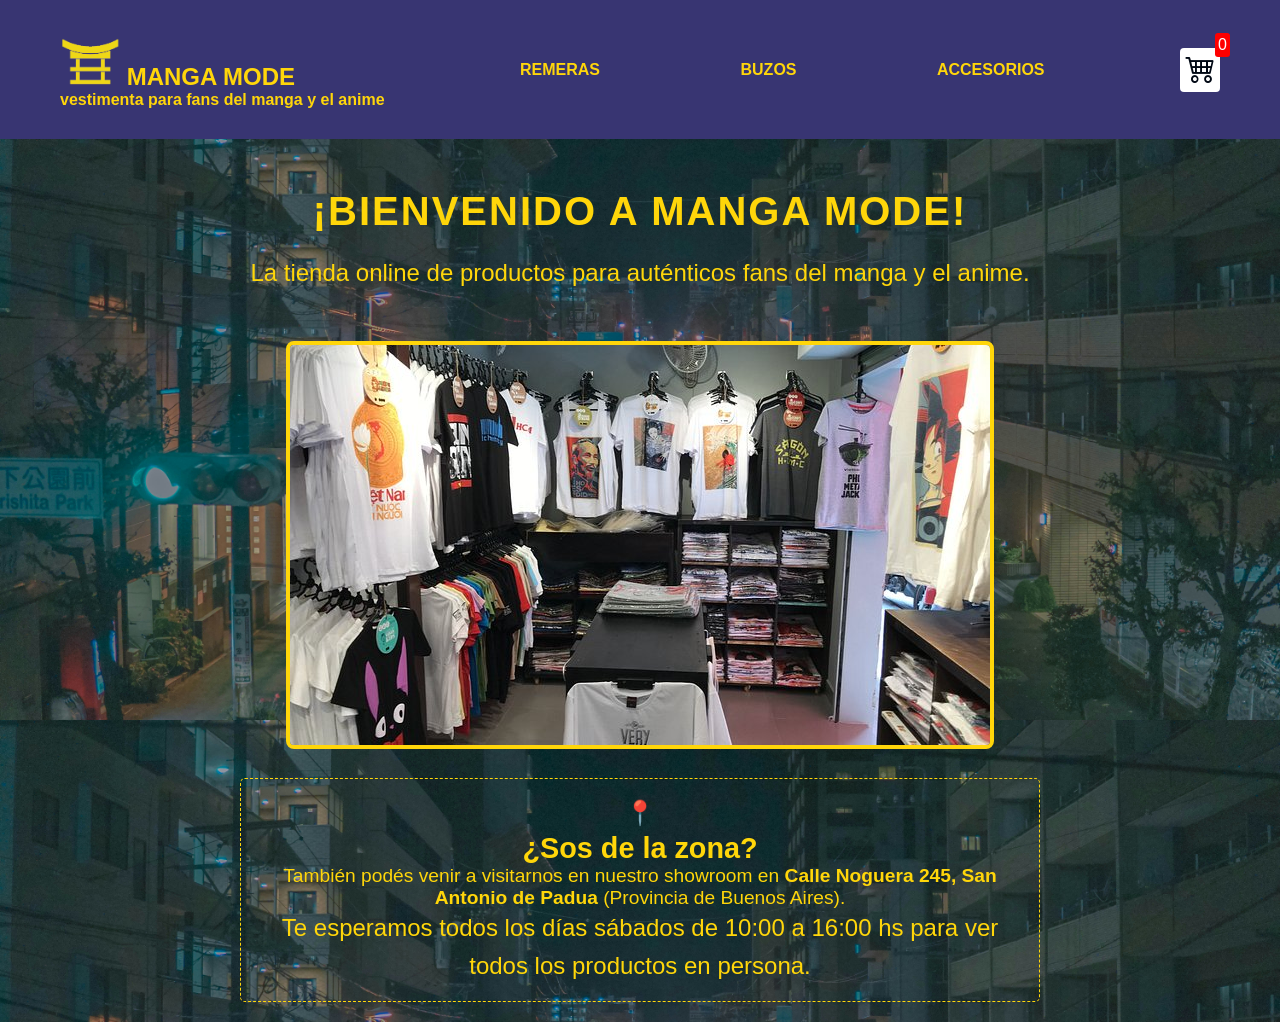
==== mangamode_main/index.html @ 603d8b11 "Add files via upload" ====
<!DOCTYPE html>
<html lang="es">
<head>
    <meta charset="UTF-8">
    <meta name="viewport" content="width=device-width, initial-scale=1.0">
    <title>MANGA MODE - Bienvenido</title>
    <link rel="stylesheet" href="src/style.css">
    <link rel="stylesheet" href="https://cdn.jsdelivr.net/npm/bootstrap-icons@1.11.3/font/bootstrap-icons.min.css">
</head>
<body>

  <div class="navbar">
    <a href="index.html">
      <h2><img src="src/imagenes/logo.png" width="60" alt="logo"> MANGA MODE</h2>
      <h4>vestimenta para fans del manga y el anime</h4>
    </a>
    <a href="tienda.html?seccion=remeras">
      <h4 class="cont">REMERAS</h4>
    </a>
    <a href="tienda.html?seccion=buzos">
      <h4 class="cont">BUZOS</h4>
    </a>
    <a href="tienda.html?seccion=accesorios">
      <h4 class="cont">ACCESORIOS</h4>
    </a>
    <a href="tienda.html?seccion=carrito">
      <div class="cart">
        <i class="bi bi-cart4"></i>
        <cart id="Amount" class="Amount">0</cart>
      </div>
    </a>
  </div>

  <div class="contenedor-bienvenida">
      <div class="mensaje-bienvenida">
          <h1>¡Bienvenido a Manga Mode!</h1>
          <p>La tienda online de productos para auténticos fans del manga y el anime.</p>
          <br>
          <div style="margin-top: 30px;">
              <img src="src/imagenes/tienda.jpg" alt="Tienda Manga Mode" style="max-width: 100%; height: auto; border: 4px solid #ffd60a; border-radius: 8px;">
          </div>
          <div style="margin-top: 25px; font-size: 1.2rem; border: 1px dashed #ffd60a; padding: 15px; border-radius: 5px;">
              <p>📍 <h2>¿Sos de la zona?</h2> 
                También podés venir a visitarnos en nuestro showroom en <strong>Calle Noguera 245, San Antonio de Padua</strong> (Provincia de Buenos Aires).</p>
              <p>Te esperamos todos los días sábados de 10:00 a 16:00 hs para ver todos los productos en persona.</p>
          </div>
      </div>
  </div>

</body>
</html>
---- mangamode_main/src/style.css ----
*{
margin:0;
padding:0;
box-sizing: border-box;
}
body {
font-family: sans-serif;
background-image: url("imagenes/background.jpg");
background-size:contain;
}
 
body.carrito {
    background-image: url("imagenes/background.jpg");
    background-size:cover;
    background-repeat:no-repeat}
    
 
/** IIIIIIIIIIIIIIIIIIIIII  barra de navegador  IIIIIIIIIIIIII**/
 
.navbar{
    display: flex;
    flex-direction: row;
    justify-content: space-between;
    background-color: #383572;
    padding: 30px 60px;
    margin-bottom: 30px;
    align-items: center;
}
 
a{
    color:#ffd60a ;
    text-decoration: none;
}
 
.cart{
    color: #000814;
    background-color:  rgb(255, 255, 255);;
    position: relative;
    font-size: 30px;
    padding: 5px;
    border-radius: 4px;
}
 
.cont{
    position: relative;
    padding: 5px;
}
 
.Amount{
    position: absolute;
    top: -15px;
    right: -10px;
    background-color: red;
    color: white;
    padding: 3px;
    border-radius: 3px;
    font-size: 16px;
}
 
/**
*IIIIIIIIIIIIIII los items de la tienda van aca IIIIIIIIIIIIIIIIII
**/
 
.tienda{
display: grid;
grid-template-columns: repeat(5, 225px);
gap: 50px;
justify-content: center;
}
 
 
.item{
    border:4px solid #ffd60a;
    border-radius: 5px;
    background-color: rgb(169, 158, 199);
}
 
.detalles{
    display: flex;
    flex-direction: column;
    padding: 10px;
    gap: 15px;
}
 
.precio_cantidad{
    display: flex;
    flex-direction: row;
    justify-content: space-between;
}
 
.button{
    display: flex;
    flex-direction: row;
    gap: 8px;
    font-size: 16px;
}
 
.bi-dash-lg{
    color: #9d0303;
}
 
.bi-plus-lg{
    color: #036d2a;
}
 
 
i{
    cursor: pointer;
}
 
 
/**  IIIIIIIIIIIIIIIIII  zoom a la imagen CUANDO PASA MOUSE  IIIIIIIII **/
 
 
.image-container {
  position: relative;
  overflow: hidden;
}
 
.image-container img {
  transition: transform 0.3s ease;
}
 
.image-container:hover img {
  transform: scale(1.08);
}
 
.zoom-overlay {
    position: absolute;
    top: 0;
    left: 0;
    width: 100%;
    height: 100%;
    background-size: 200%;
    background-position: center;
    background-repeat: no-repeat;
    display: none;
  }
  
 
 
/**IIIIIIIIIIIIIIIIIII  css para carrito   IIIIIIIIIIIIIIIIIIIIIIIII**/
 
 
.text-center{
    text-align: center;
    margin-bottom: 20px;
    color: #f2f2f6;
    padding: 20px;
}
 
.HomeBtn{
    color: #12022a;
    background-color: #b0a6be;
    border:none;
    padding: 9px;
    border-radius: 3px;
    margin-top: 15px;
}
 
.bi-x-lg{
    color: #9d0303;
    font-weight: bold;
}
 
 
.tiendcarrito{
    display: grid;
    grid-template-columns: repeat(1,320px);
    justify-content: center;
 
}
 
.carritoitem{
    border: 3px solid rgb(252, 252, 252);
    background-color: #e3d3b9;
    border-radius: 3px;
    display: flex;
    margin-top: -10px;
    margin-bottom: 20px;
    width: 310px;
}
 
 
.title-price-x{
    width: 195px;
    display: flex;
    align-items: center;
    gap: 5px;
    margin-bottom: 15px;
}
 
.title-price{
    display: flex;
    align-items: center;
    gap: 5px;
   
}
 
.cart-tittle-price{
    gap: 5px;
    background-color: #0d023d;
    color: #f6f6f6;
    border-radius: 4px;
    padding: 3px;
    
}
 
 
.compra,
.removeAll{
    color: #edc34d;
    background-color: #34095e;
    font-size: larger;
    border:none;
    padding: 9px;
    border-radius: 10px;
    margin-top: 15px;
}
 
 
#formularioCompra {
    display: flex;
    flex-direction: column;
    align-items: center;
    width: 9cm;
    margin: 0 auto; /* Centra el formulario horizontalmente */
    color: rgb(243, 243, 240);
    font-size: larger;
    border-radius: 4px;
    
}
 
#formularioCompra label,
#formularioCompra input,
#formularioCompra select,
#formularioCompra button {
    margin-bottom: 10px;
    width: 100%;
    padding: 10px; 
    box-sizing: border-box; 
}
 
#formularioCompra input[type="submit"] {
    width: auto;
    color: #edc34d;
    background-color: #34095e;
    font-size: larger;
    border:none;
    padding: 9px;
    border-radius: 10px;
    margin-top: 15px;
}
 
 
#label > div {
    color: white;
    font-weight: bold;
}
 


 
/* IIIIIIIIII Media Query para pantallas más pequeñas IIIIIIIIIIII */
 
 
@media (max-width: 768px) {
    .tienda {
      grid-template-columns: repeat(auto-fill, minmax(150px, 1fr));
      gap: 10px;
    }
 
 
    
  }
 
 
@media (max-width: 767px) {
    .navbar {
      flex-direction: column;
      align-items: center;
      padding: 10px;
    }
  
    .navbar a {
      margin-bottom: 10px;
    }
  
    .navbar h2 {
      margin-bottom: 5px;
    }
  
    .navbar h4 {
      margin-top: 0;
    }
  }

.carrito-container, 
.carrito-container h3, 
.carrito-container p, 
.carrito-container div,
.carrito-container strong {
    color: #ffffff !important;
}

/* Forzar a blanco los textos de las etiquetas (Nombre, Email, Dirección) del formulario */
#formularioCompra label {
    color: #ffffff !important;
}

/* Cambiar la línea de separación de los productos a amarilla para que no sea negra y combine con tu web */
.item-carrito {
    border-bottom: 1px solid #ffd60a !important;
}

     
        .contenedor-bienvenida {
            display: flex;
            justify-content: center;
            align-items: center;
            min-height: 60vh;
            padding: 20px;
            text-align: center;
        }

        .mensaje-bienvenida {
            color: #ffd60a; 
            max-width: 800px;
            font-family: sans-serif;
        }

        .mensaje-bienvenida h1 {
            font-size: 2.5rem;
            margin-bottom: 20px;
            text-transform: uppercase;
            letter-spacing: 2px;
        }

        .mensaje-bienvenida p {
            font-size: 1.5rem;
            line-height: 1.6;
        }

.seccion-tienda {
            display: none;
        }
        .seccion-activa {
            display: grid !important; 
        }
        
        .carrito-container {
            padding: 20px;
            max-width: 800px;
            margin: 0 auto;
        }
        .item-carrito {
            display: flex;
            justify-content: space-between;
            align-items: center;
            border-bottom: 1px solid #ccc;
            padding: 10px 0;
        }
        .formulario-compra {
            margin-top: 30px;
            padding: 20px;
            border: 1px dashed #333;
            display: none;
        }
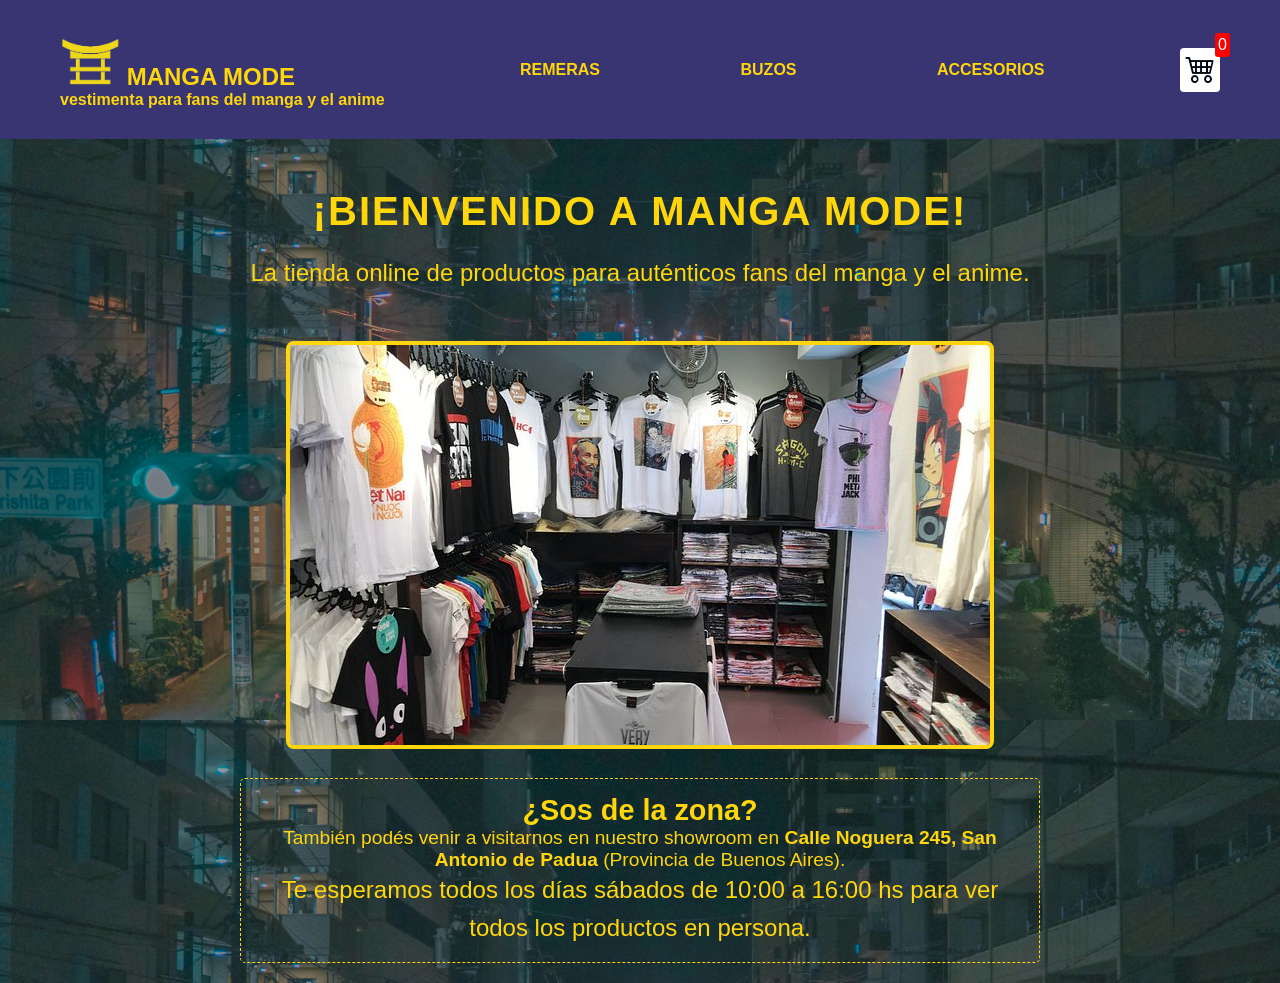
==== commit bda9934d: "Update index.html" ====
--- a/mangamode_main/index.html
+++ b/mangamode_main/index.html
@@ -4,8 +4,8 @@
     <meta charset="UTF-8">
     <meta name="viewport" content="width=device-width, initial-scale=1.0">
     <title>MANGA MODE - Bienvenido</title>
-    <link rel="stylesheet" href="src/style.css">
-    <link rel="stylesheet" href="https://cdn.jsdelivr.net/npm/bootstrap-icons@1.11.3/font/bootstrap-icons.min.css">
+<link rel="stylesheet" href="src/style.css">
+<link rel="stylesheet" href="https://cdn.jsdelivr.net/npm/bootstrap-icons@1.11.3/font/bootstrap-icons.min.css">
 </head>
 <body>
 
@@ -20,7 +20,7 @@
     <a href="tienda.html?seccion=buzos">
       <h4 class="cont">BUZOS</h4>
     </a>
-    <a href="tienda.html?seccion=accesorios">
+     <a href="tienda.html?seccion=accesorios">
       <h4 class="cont">ACCESORIOS</h4>
     </a>
     <a href="tienda.html?seccion=carrito">
@@ -33,19 +33,18 @@
 
   <div class="contenedor-bienvenida">
       <div class="mensaje-bienvenida">
-          <h1>¡Bienvenido a Manga Mode!</h1>
+         <h1>¡Bienvenido a Manga Mode!</h1>
           <p>La tienda online de productos para auténticos fans del manga y el anime.</p>
           <br>
           <div style="margin-top: 30px;">
               <img src="src/imagenes/tienda.jpg" alt="Tienda Manga Mode" style="max-width: 100%; height: auto; border: 4px solid #ffd60a; border-radius: 8px;">
           </div>
           <div style="margin-top: 25px; font-size: 1.2rem; border: 1px dashed #ffd60a; padding: 15px; border-radius: 5px;">
-              <p>📍 <h2>¿Sos de la zona?</h2> 
-                También podés venir a visitarnos en nuestro showroom en <strong>Calle Noguera 245, San Antonio de Padua</strong> (Provincia de Buenos Aires).</p>
+              <p> <h2>¿Sos de la zona?</h2> También podés venir a visitarnos en nuestro showroom en <strong>Calle Noguera 245, San Antonio de Padua</strong> (Provincia de Buenos Aires).</p>
               <p>Te esperamos todos los días sábados de 10:00 a 16:00 hs para ver todos los productos en persona.</p>
           </div>
       </div>
   </div>
 
 </body>
-</html>+</html>
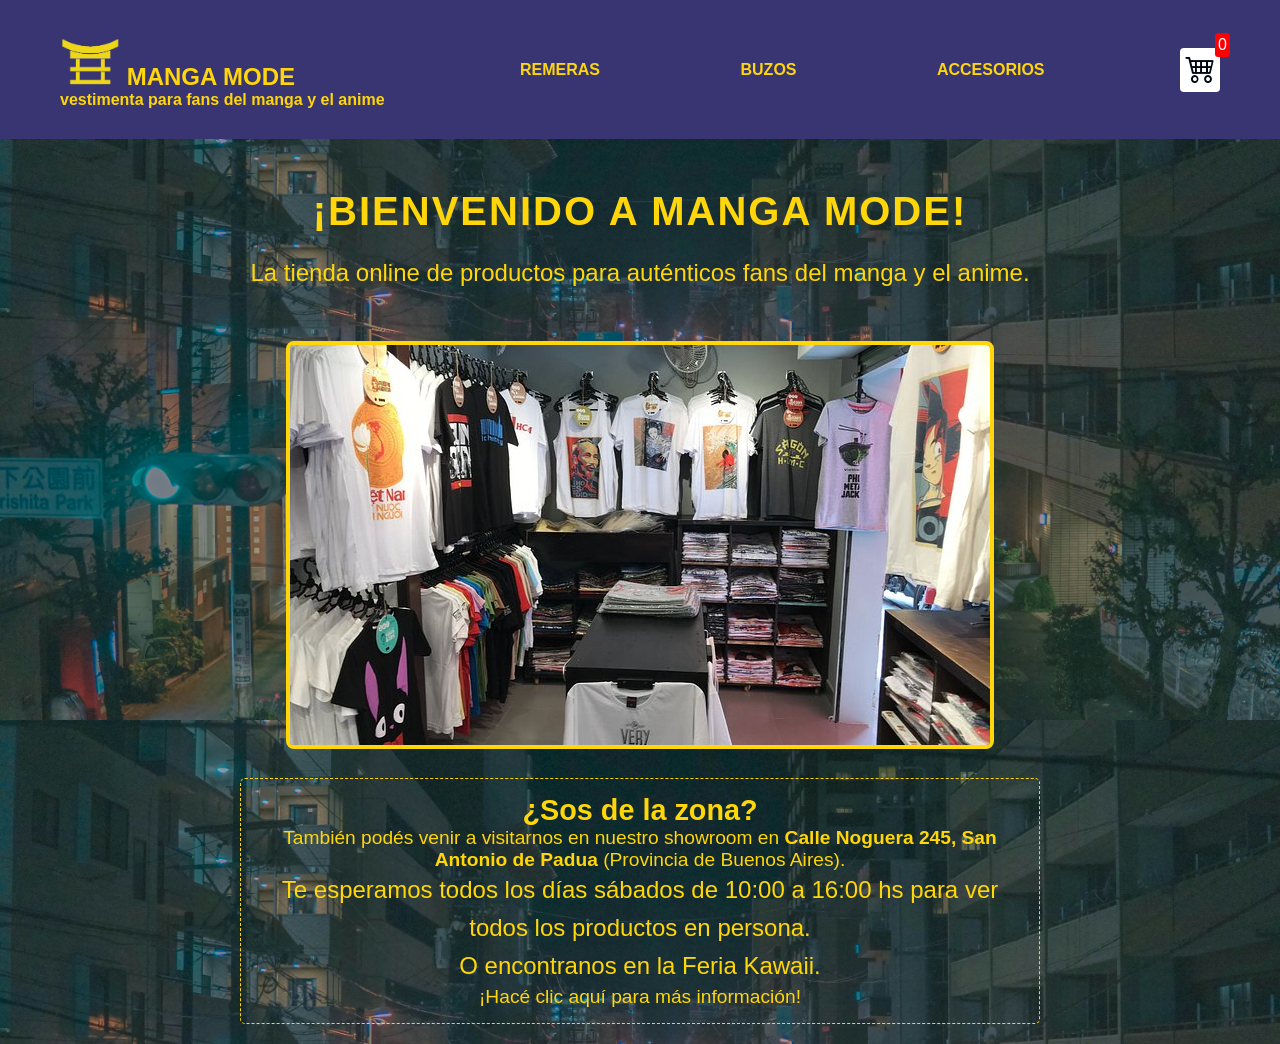
==== commit 65d2e553: "Update index.html" ====
--- a/mangamode_main/index.html
+++ b/mangamode_main/index.html
@@ -42,6 +42,12 @@
           <div style="margin-top: 25px; font-size: 1.2rem; border: 1px dashed #ffd60a; padding: 15px; border-radius: 5px;">
               <p> <h2>¿Sos de la zona?</h2> También podés venir a visitarnos en nuestro showroom en <strong>Calle Noguera 245, San Antonio de Padua</strong> (Provincia de Buenos Aires).</p>
               <p>Te esperamos todos los días sábados de 10:00 a 16:00 hs para ver todos los productos en persona.</p>
+              <p>O encontranos en la Feria Kawaii.
+              <p></p>
+        <a href="https://www.instagram.com/feriakawaii.arg/?hl=en" target="_blank">
+            ¡Hacé clic aquí para más información!
+        </a>
+    </p>
           </div>
       </div>
   </div>
